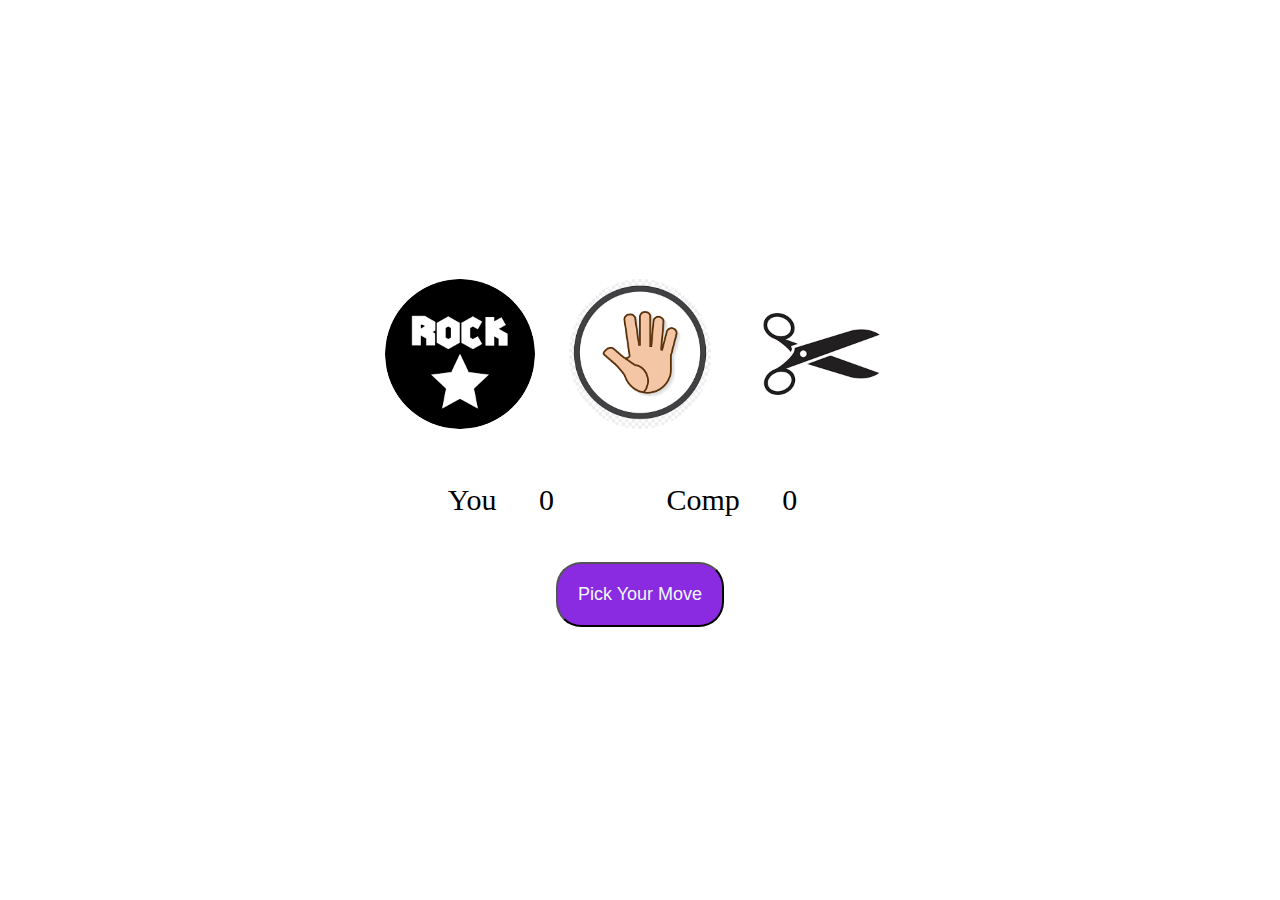
==== Rock Paper Scissor/index.html @ 3046bf9f "Developed Rock Paper Scissors Game" ====
<!DOCTYPE html>
<html lang="en">
  <head>
    <meta charset="UTF-8" />
    <meta name="viewport" content="width=device-width, initial-scale=1.0" />

    <link rel="stylesheet" href="style.css" />
    <title>Game</title>
  </head>
  <body>
    <div>
      <img id="rock" src="./rock.png" alt="No" onclick="myMove(1); " />
      <img id="paper" src="./paper.png" alt="No" onclick="myMove(2); " />
      <img id="sissor" src="./sissor.png" alt="No" onclick="myMove(3); " />
    </div>

    <div class="score">
      <span> You <span id="selfResult"> 0 </span></span>
      <span> Comp <span id="compResult"> 0 </span></span
      >
    </div>

    <div>
      <button type="button" id="MoveSelector" onclick="displayResult()">
        Pick Your Move
      </button>
    </div>

    <!-- <div>
      <button
        type="button"
        class="PlayAgainBtn"
        onclick="document.querySelector('#MoveSelector').innerText = 'Pick Your Move'; document.querySelector(
          '#MoveSelector' 
        ).style.backgroundColor = '' "
      >
        Play Again
      </button>
    </div> -->

    <script src="./app.js"></script>
  </body>
</html>
---- Rock Paper Scissor/style.css ----
* {
  margin: 0;
  padding: 0;
}

body {
  height: 100vh;
  display: flex;
  flex-direction: column;
  justify-content: center;
  align-items: center;
}

img {
  padding: 15px;
  height: 150px;
  border-radius: 50%;
}

img:active{
    border: 2px solid black;
}

.score,
span {
  margin: 15px;
  padding: 20px;
  font-size: 20px;
}
span{
    font-size: 30px;
}

#MoveSelector,
.PlayAgainBtn {
  margin: 10px;
  padding: 20px;
  font-size: 18px;
  border-radius: 25px;
}
#MoveSelector{
    background-color: blueviolet;
    color: aliceblue;
}
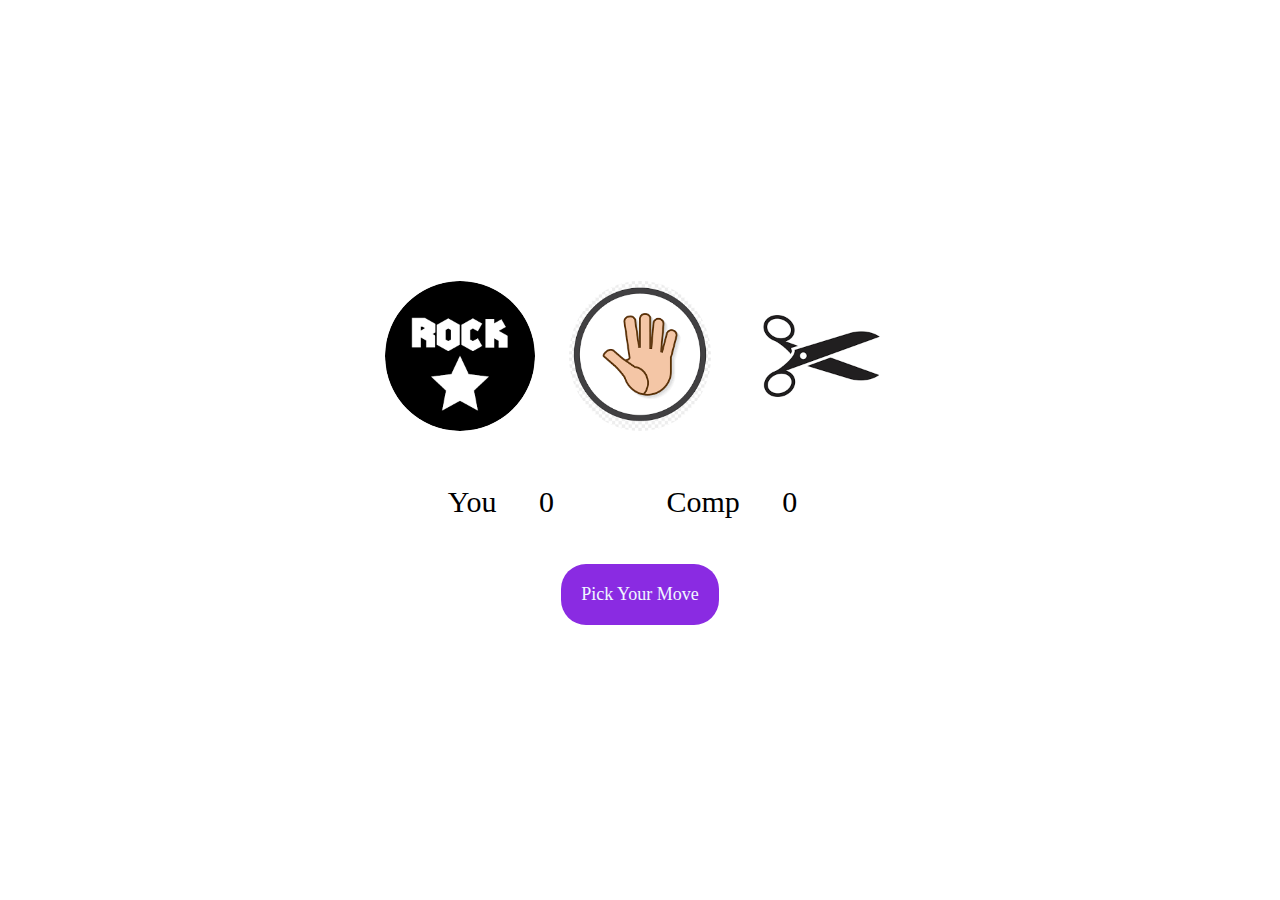
==== commit bcbec17e: "fix: CompChoice logic and DOM Structure" ====
--- a/Rock Paper Scissor/index.html
+++ b/Rock Paper Scissor/index.html
@@ -9,34 +9,32 @@
   </head>
   <body>
     <div>
-      <img id="rock" src="./rock.png" alt="No" onclick="myMove(1); " />
-      <img id="paper" src="./paper.png" alt="No" onclick="myMove(2); " />
-      <img id="sissor" src="./sissor.png" alt="No" onclick="myMove(3); " />
+      <img
+        id="rock"
+        src="./rock.png"
+        alt="No"
+        onclick="checkWhoWin('rock')"
+      />
+      <img
+        id="paper"
+        src="./paper.png"
+        alt="No"
+        onclick="checkWhoWin('paper')"
+      />
+      <img
+        id="sissor"
+        src="./sissor.png"
+        alt="No"
+        onclick="checkWhoWin('sissor')"
+      />
     </div>
 
     <div class="score">
       <span> You <span id="selfResult"> 0 </span></span>
-      <span> Comp <span id="compResult"> 0 </span></span
-      >
+      <span> Comp <span id="compResult"> 0 </span></span>
     </div>
 
-    <div>
-      <button type="button" id="MoveSelector" onclick="displayResult()">
-        Pick Your Move
-      </button>
-    </div>
-
-    <!-- <div>
-      <button
-        type="button"
-        class="PlayAgainBtn"
-        onclick="document.querySelector('#MoveSelector').innerText = 'Pick Your Move'; document.querySelector(
-          '#MoveSelector' 
-        ).style.backgroundColor = '' "
-      >
-        Play Again
-      </button>
-    </div> -->
+    <div id="MoveSelector">Pick Your Move</div>
 
     <script src="./app.js"></script>
   </body>
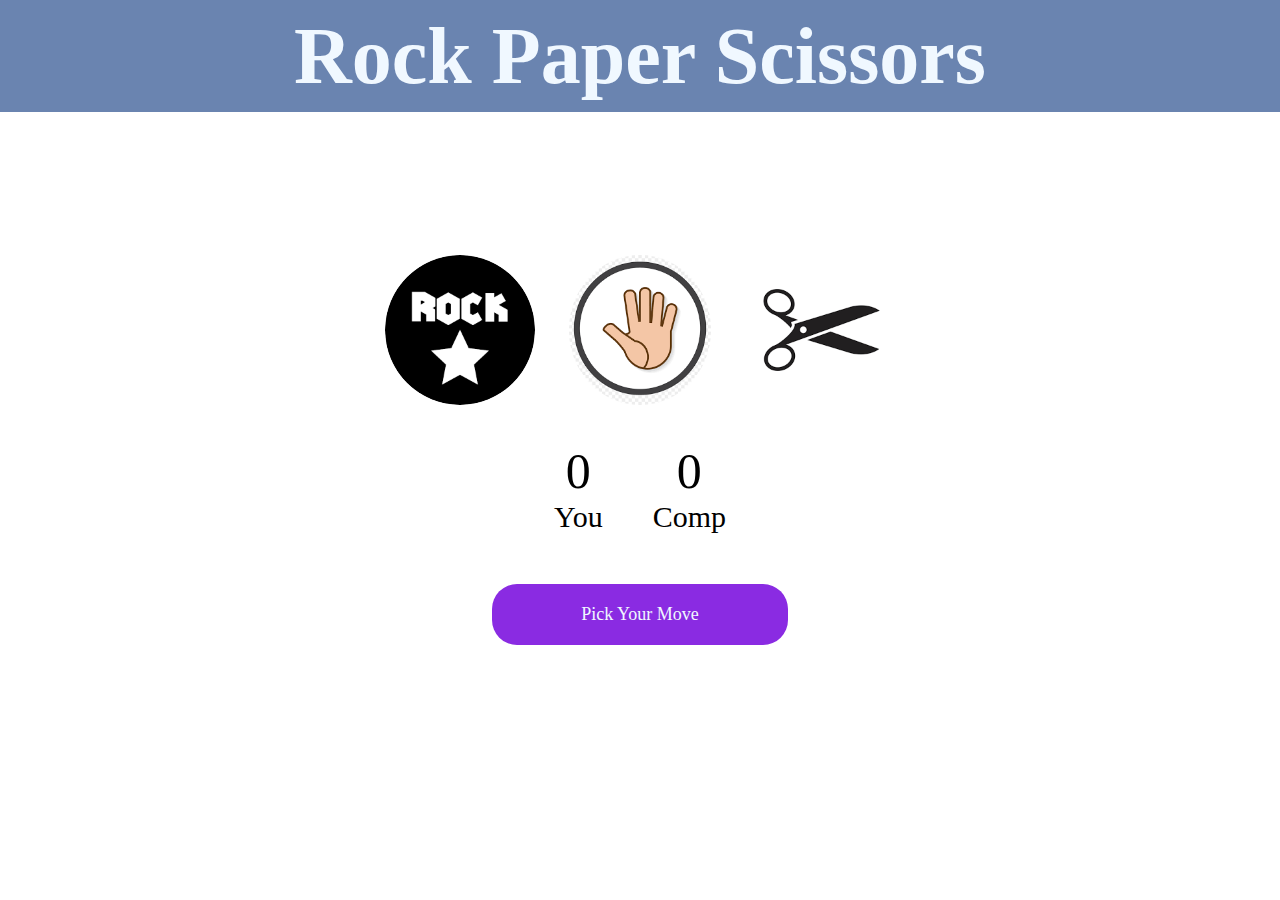
==== commit c6877de0: "fix: CSS" ====
--- a/Rock Paper Scissor/index.html
+++ b/Rock Paper Scissor/index.html
@@ -8,34 +8,40 @@
     <title>Game</title>
   </head>
   <body>
-    <div>
-      <img
-        id="rock"
-        src="./rock.png"
-        alt="No"
-        onclick="checkWhoWin('rock')"
-      />
-      <img
-        id="paper"
-        src="./paper.png"
-        alt="No"
-        onclick="checkWhoWin('paper')"
-      />
-      <img
-        id="sissor"
-        src="./sissor.png"
-        alt="No"
-        onclick="checkWhoWin('sissor')"
-      />
+    <h1>Rock Paper Scissors</h1>
+    <div class="container">
+      <div>
+        <img
+          id="rock"
+          src="./rock.png"
+          alt="No"
+          onclick="checkWhoWin('rock')"
+        />
+        <img
+          id="paper"
+          src="./paper.png"
+          alt="No"
+          onclick="checkWhoWin('paper')"
+        />
+        <img
+          id="sissor"
+          src="./sissor.png"
+          alt="No"
+          onclick="checkWhoWin('sissor')"
+        />
+      </div>
+      <div class="score">
+        <div>
+          <div id="selfResult">0</div>
+          You
+        </div>
+        <div>
+          <div id="compResult">0</div>
+          Comp
+        </div>
+      </div>
+      <div id="MoveSelector">Pick Your Move</div>
+      <script src="./app.js"></script>
     </div>
-
-    <div class="score">
-      <span> You <span id="selfResult"> 0 </span></span>
-      <span> Comp <span id="compResult"> 0 </span></span>
-    </div>
-
-    <div id="MoveSelector">Pick Your Move</div>
-
-    <script src="./app.js"></script>
   </body>
 </html>
--- a/Rock Paper Scissor/style.css
+++ b/Rock Paper Scissor/style.css
@@ -1,10 +1,19 @@
 * {
   margin: 0;
   padding: 0;
+  text-align: center;
 }
 
-body {
-  height: 100vh;
+h1 {
+  background-color: #6a84b0;
+  height: 7rem;
+  font-size: 5rem;
+  line-height: 7rem;
+  color: aliceblue;
+}
+
+.container {
+  margin-top: 3rem;
   display: flex;
   flex-direction: column;
   justify-content: center;
@@ -12,33 +21,38 @@
 }
 
 img {
+  margin-top: 5rem;
   padding: 15px;
   height: 150px;
   border-radius: 50%;
 }
 
-img:active{
-    border: 2px solid black;
+img:active {
+  border: 2px solid black;
 }
 
-.score,
-span {
-  margin: 15px;
-  padding: 20px;
-  font-size: 20px;
+.score {
+  display: flex;
+  justify-content: center;
+  align-items: center;
+  height: 8rem;
+  font-size: 30px;
+  gap: 50px;
 }
-span{
-    font-size: 30px;
+#selfResult,
+#compResult {
+  font-size: 50px;
 }
 
-#MoveSelector,
-.PlayAgainBtn {
-  margin: 10px;
+#MoveSelector {
+  margin-top: 2rem;
+  display: flex;
+  justify-content: center;
+
   padding: 20px;
   font-size: 18px;
   border-radius: 25px;
+  width: 20%;
+  background-color: blueviolet;
+  color: aliceblue;
 }
-#MoveSelector{
-    background-color: blueviolet;
-    color: aliceblue;
-}
